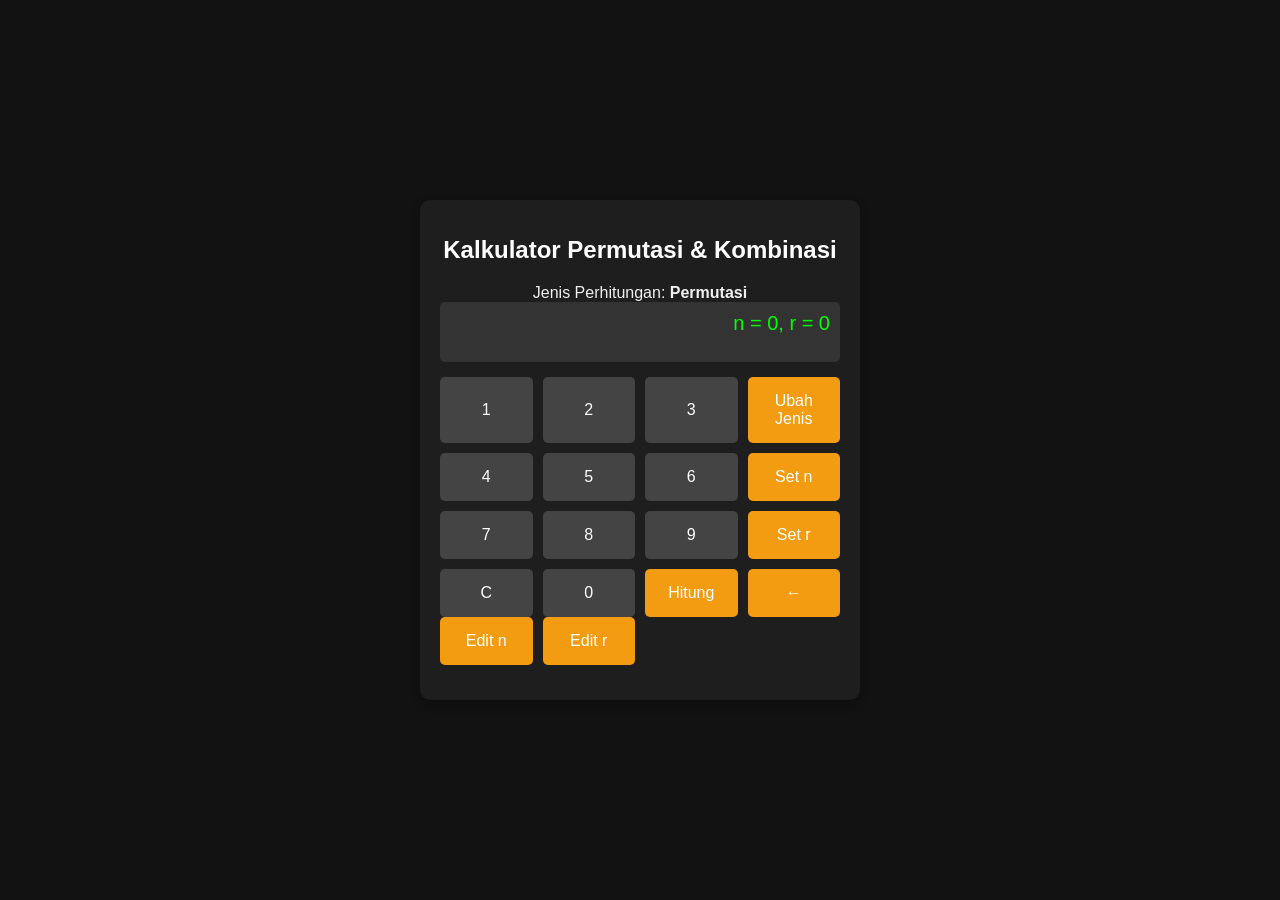
==== index.html @ 4a07307b "Add files via upload" ====
<!DOCTYPE html>
<html lang="id">
<head>
  <meta charset="UTF-8">
  <meta name="viewport" content="width=device-width, initial-scale=1.0">
  <title>Kalkulator Permutasi & Kombinasi</title>
  <link rel="stylesheet" href="style.css">
</head>
<body>
  <div class="calculator-container">
    <h1>Kalkulator Permutasi & Kombinasi</h1>
    <div id="calcTypeLabel">Jenis Perhitungan: <strong id="calcType">Permutasi</strong></div>
    <div class="screen" id="screen">n = 0, r = 0</div>
    <div class="btn-container">
      <button onclick="appendDigit(1)">1</button>
      <button onclick="appendDigit(2)">2</button>
      <button onclick="appendDigit(3)">3</button>
      <button class="operation" onclick="changeCalcType()">Ubah Jenis</button>

      <button onclick="appendDigit(4)">4</button>
      <button onclick="appendDigit(5)">5</button>
      <button onclick="appendDigit(6)">6</button>
      <button class="operation" onclick="setInput('n')">Set n</button>

      <button onclick="appendDigit(7)">7</button>
      <button onclick="appendDigit(8)">8</button>
      <button onclick="appendDigit(9)">9</button>
      <button class="operation" onclick="setInput('r')">Set r</button>

      <button onclick="clearScreen()">C</button>
      <button onclick="appendDigit(0)">0</button>
      <button class="operation" onclick="calculate()">Hitung</button>
      <button class="operation" onclick="backspace()">←</button>
    </div>
    <div class="btn-container">
      <button class="operation" onclick="editInput('n')">Edit n</button>
      <button class="operation" onclick="editInput('r')">Edit r</button>
    </div>
    <div class="result" id="result"></div>
  </div>
  <script src="script.js"></script>
</body>
</html>
---- style.css ----
body {
    font-family: Arial, sans-serif;
    background-color: #121212;
    color: #f0f0f0;
    display: flex;
    justify-content: center;
    align-items: center;
    height: 100vh;
    margin: 0;
  }
  .calculator-container {
    background-color: #1e1e1e;
    border-radius: 10px;
    box-shadow: 0px 4px 10px rgba(0, 0, 0, 0.3);
    width: 400px;
    padding: 20px;
    text-align: center;
  }
  h1 {
    color: #ffffff;
    font-size: 24px;
    margin-bottom: 20px;
  }
  .screen {
    background-color: #333;
    color: #0f0;
    font-size: 20px;
    padding: 10px;
    border-radius: 5px;
    text-align: right;
    margin-bottom: 15px;
    min-height: 40px;
  }
  .btn-container {
    display: grid;
    grid-template-columns: repeat(4, 1fr);
    gap: 10px;
  }
  button {
    background-color: #444;
    color: white;
    border: none;
    padding: 15px;
    font-size: 16px;
    border-radius: 5px;
    cursor: pointer;
    transition: background-color 0.2s ease;
  }
  button:hover {
    background-color: #555;
  }
  button.operation {
    background-color: #f39c12;
  }
  button.operation:hover {
    background-color: #e67e22;
  }
  .result {
    margin-top: 15px;
    font-size: 16px;
    color: #ffffff;
    font-weight: bold;
    text-align: left;
  }
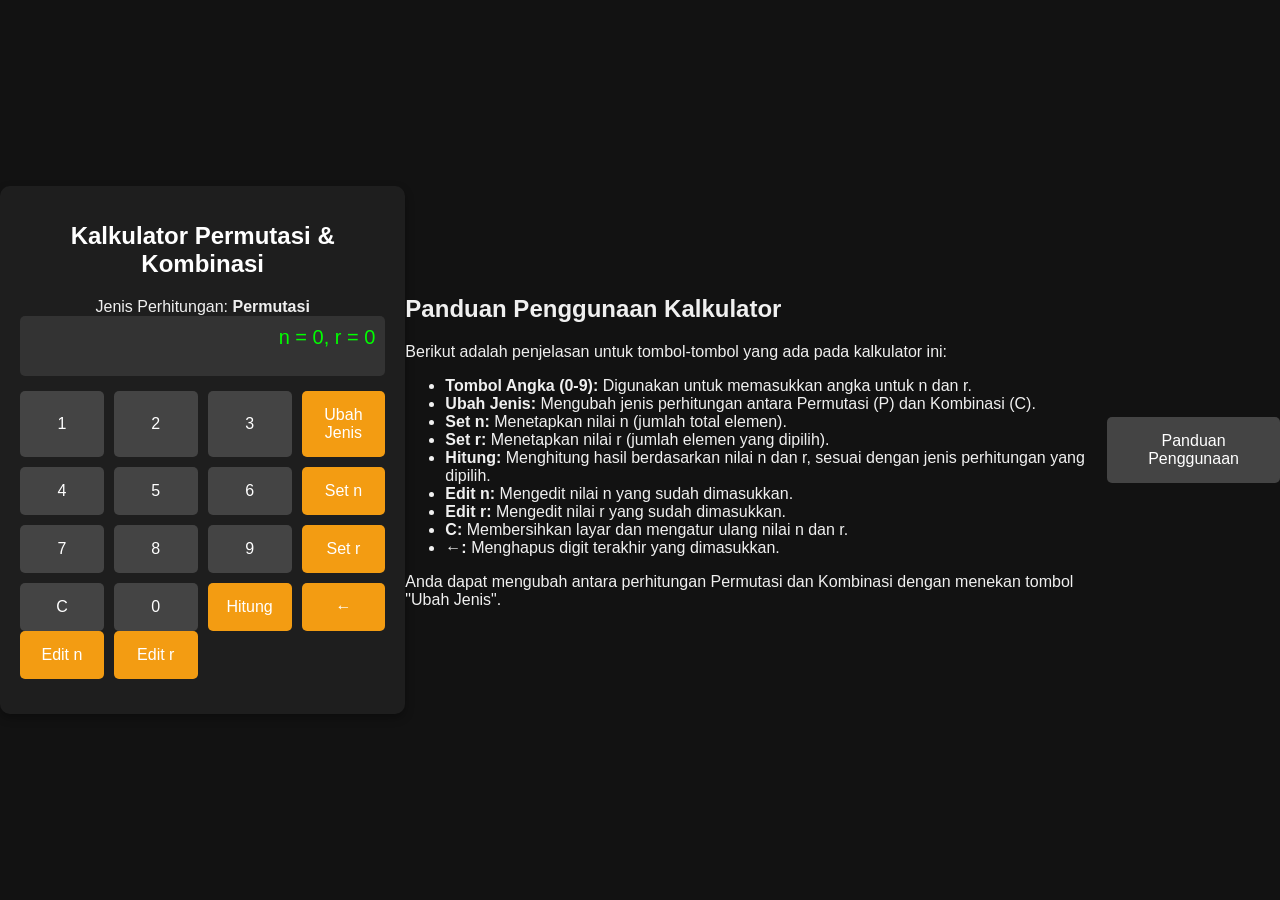
==== commit 37268b9b: "Update index.html" ====
--- a/index.html
+++ b/index.html
@@ -36,8 +36,34 @@
       <button class="operation" onclick="editInput('n')">Edit n</button>
       <button class="operation" onclick="editInput('r')">Edit r</button>
     </div>
-    <div class="result" id="result"></div>
+    <div class="result" id="result">
+      
+    </div>
   </div>
+
+  <!-- User Guide Section -->
+  <div id="userGuide" class="user-guide">
+    <h2>Panduan Penggunaan Kalkulator</h2>
+    <p>Berikut adalah penjelasan untuk tombol-tombol yang ada pada kalkulator ini:</p>
+    <ul>
+      <li><strong>Tombol Angka (0-9):</strong> Digunakan untuk memasukkan angka untuk n dan r.</li>
+      <li><strong>Ubah Jenis:</strong> Mengubah jenis perhitungan antara Permutasi (P) dan Kombinasi (C).</li>
+      <li><strong>Set n:</strong> Menetapkan nilai n (jumlah total elemen).</li>
+      <li><strong>Set r:</strong> Menetapkan nilai r (jumlah elemen yang dipilih).</li>
+      <li><strong>Hitung:</strong> Menghitung hasil berdasarkan nilai n dan r, sesuai dengan jenis perhitungan yang dipilih.</li>
+      <li><strong>Edit n:</strong> Mengedit nilai n yang sudah dimasukkan.</li>
+      <li><strong>Edit r:</strong> Mengedit nilai r yang sudah dimasukkan.</li>
+      <li><strong>C:</strong> Membersihkan layar dan mengatur ulang nilai n dan r.</li>
+      <li><strong>←:</strong> Menghapus digit terakhir yang dimasukkan.</li>
+    </ul>
+    <p>Anda dapat mengubah antara perhitungan Permutasi dan Kombinasi dengan menekan tombol "Ubah Jenis".</p>
+  </div>
+
+  <!-- User Guide Button, placed at the top right corner -->
+  <div class="guide-button-container">
+    <button id="guideButton" onclick="toggleGuide()">Panduan Penggunaan</button>
+  </div>
+
   <script src="script.js"></script>
 </body>
 </html>
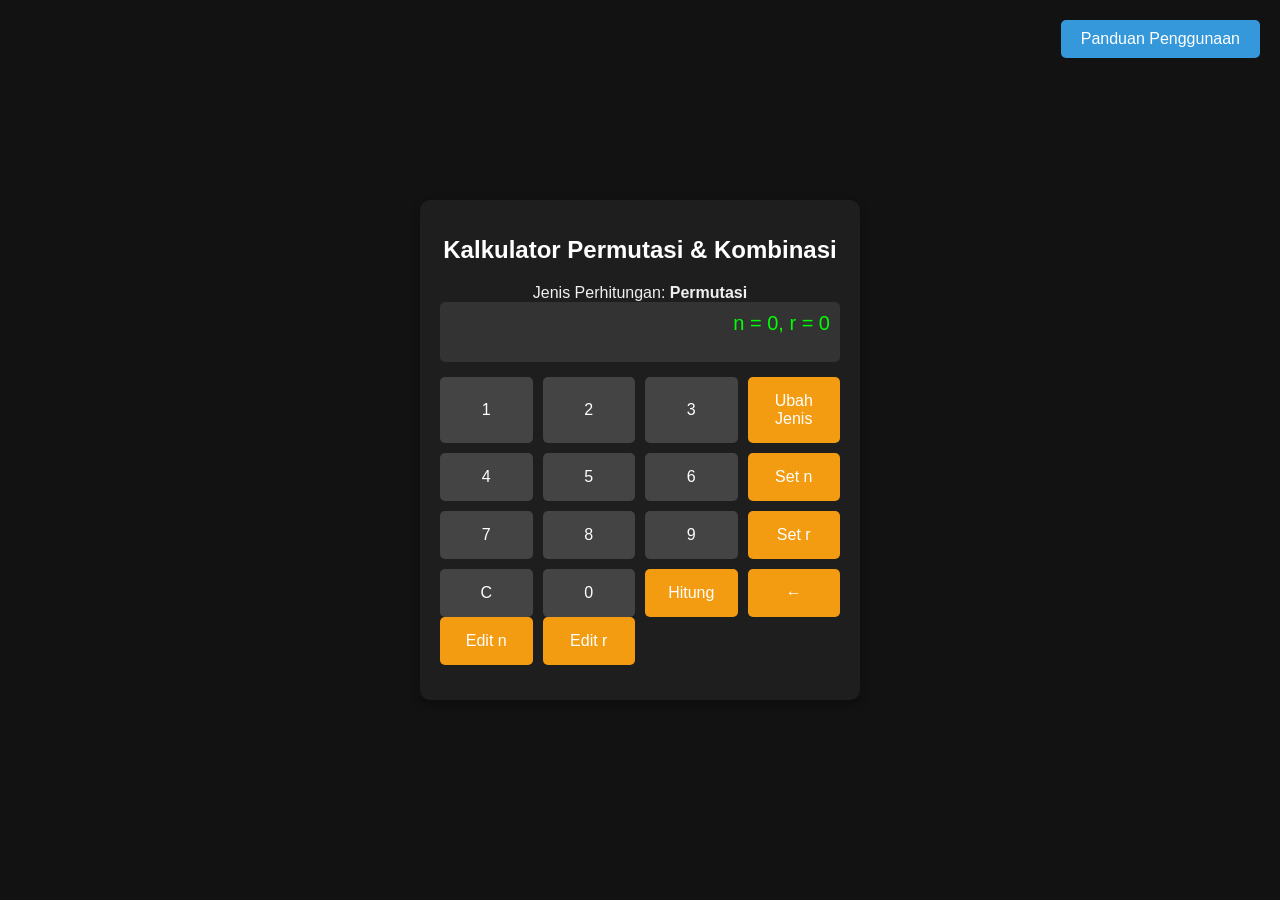
==== commit bb4cf808: "Update index.html" ====
--- a/index.html
+++ b/index.html
@@ -43,6 +43,7 @@
 
   <!-- User Guide Section -->
   <div id="userGuide" class="user-guide">
+    <button id="closeGuideButton" onclick="toggleGuide()" class="close-btn">&times;</button>
     <h2>Panduan Penggunaan Kalkulator</h2>
     <p>Berikut adalah penjelasan untuk tombol-tombol yang ada pada kalkulator ini:</p>
     <ul>
@@ -58,7 +59,7 @@
     </ul>
     <p>Anda dapat mengubah antara perhitungan Permutasi dan Kombinasi dengan menekan tombol "Ubah Jenis".</p>
   </div>
-
+  
   <!-- User Guide Button, placed at the top right corner -->
   <div class="guide-button-container">
     <button id="guideButton" onclick="toggleGuide()">Panduan Penggunaan</button>
--- a/style.css
+++ b/style.css
@@ -1,65 +1,131 @@
 body {
-    font-family: Arial, sans-serif;
-    background-color: #121212;
-    color: #f0f0f0;
-    display: flex;
-    justify-content: center;
-    align-items: center;
-    height: 100vh;
-    margin: 0;
-  }
-  .calculator-container {
-    background-color: #1e1e1e;
-    border-radius: 10px;
-    box-shadow: 0px 4px 10px rgba(0, 0, 0, 0.3);
-    width: 400px;
-    padding: 20px;
-    text-align: center;
-  }
-  h1 {
-    color: #ffffff;
-    font-size: 24px;
-    margin-bottom: 20px;
-  }
-  .screen {
-    background-color: #333;
-    color: #0f0;
-    font-size: 20px;
-    padding: 10px;
-    border-radius: 5px;
-    text-align: right;
-    margin-bottom: 15px;
-    min-height: 40px;
-  }
-  .btn-container {
-    display: grid;
-    grid-template-columns: repeat(4, 1fr);
-    gap: 10px;
-  }
-  button {
-    background-color: #444;
-    color: white;
-    border: none;
-    padding: 15px;
-    font-size: 16px;
-    border-radius: 5px;
-    cursor: pointer;
-    transition: background-color 0.2s ease;
-  }
-  button:hover {
-    background-color: #555;
-  }
-  button.operation {
-    background-color: #f39c12;
-  }
-  button.operation:hover {
-    background-color: #e67e22;
-  }
-  .result {
-    margin-top: 15px;
-    font-size: 16px;
-    color: #ffffff;
-    font-weight: bold;
-    text-align: left;
-  }
-  +  font-family: Arial, sans-serif;
+  background-color: #121212;
+  color: #f0f0f0;
+  display: flex;
+  justify-content: center;
+  align-items: center;
+  height: 100vh;
+  margin: 0;
+}
+
+.calculator-container {
+  background-color: #1e1e1e;
+  border-radius: 10px;
+  box-shadow: 0px 4px 10px rgba(0, 0, 0, 0.3);
+  width: 400px;
+  padding: 20px;
+  text-align: center;
+  position: relative;
+  z-index: 1;
+}
+
+h1 {
+  color: #ffffff;
+  font-size: 24px;
+  margin-bottom: 20px;
+}
+
+.screen {
+  background-color: #333;
+  color: #0f0;
+  font-size: 20px;
+  padding: 10px;
+  border-radius: 5px;
+  text-align: right;
+  margin-bottom: 15px;
+  min-height: 40px;
+}
+
+.btn-container {
+  display: grid;
+  grid-template-columns: repeat(4, 1fr);
+  gap: 10px;
+}
+
+button {
+  background-color: #444;
+  color: white;
+  border: none;
+  padding: 15px;
+  font-size: 16px;
+  border-radius: 5px;
+  cursor: pointer;
+  transition: background-color 0.2s ease;
+}
+
+button:hover {
+  background-color: #555;
+}
+
+button.operation {
+  background-color: #f39c12;
+}
+
+button.operation:hover {
+  background-color: #e67e22;
+}
+
+.result {
+  margin-top: 15px;
+  font-size: 16px;
+  color: #ffffff;
+  font-weight: bold;
+  text-align: left;
+}
+
+/* User Guide Styles */
+.guide-button-container {
+  position: fixed;
+  top: 20px;
+  right: 20px;
+}
+
+button#guideButton {
+  background-color: #3498db;
+  color: white;
+  padding: 10px 20px;
+  font-size: 16px;
+  border-radius: 5px;
+  cursor: pointer;
+}
+
+button#guideButton:hover {
+  background-color: #2980b9;
+}
+
+.user-guide {
+  background-color: #2c3e50;
+  color: white;
+  padding: 20px;
+  margin-top: 20px;
+  border-radius: 8px;
+  display: none; /* Hidden by default */
+  width: 300px;
+  text-align: left;
+  position: fixed;
+  top: 50%;
+  right: -320px; /* Initially off-screen */
+  transform: translateY(-50%);
+  transition: right 0.3s ease;
+}
+
+.user-guide.show {
+  right: 0; /* Slide in */
+  display: block; /* Make it visible */
+}
+/* Add styles for the close button */
+.close-btn {
+  background: none;
+  border: none;
+  color: #fff;
+  font-size: 30px;
+  position: absolute;
+  top: 10px;
+  right: 10px;
+  cursor: pointer;
+}
+
+.close-btn:hover {
+  color: #f39c12;
+}
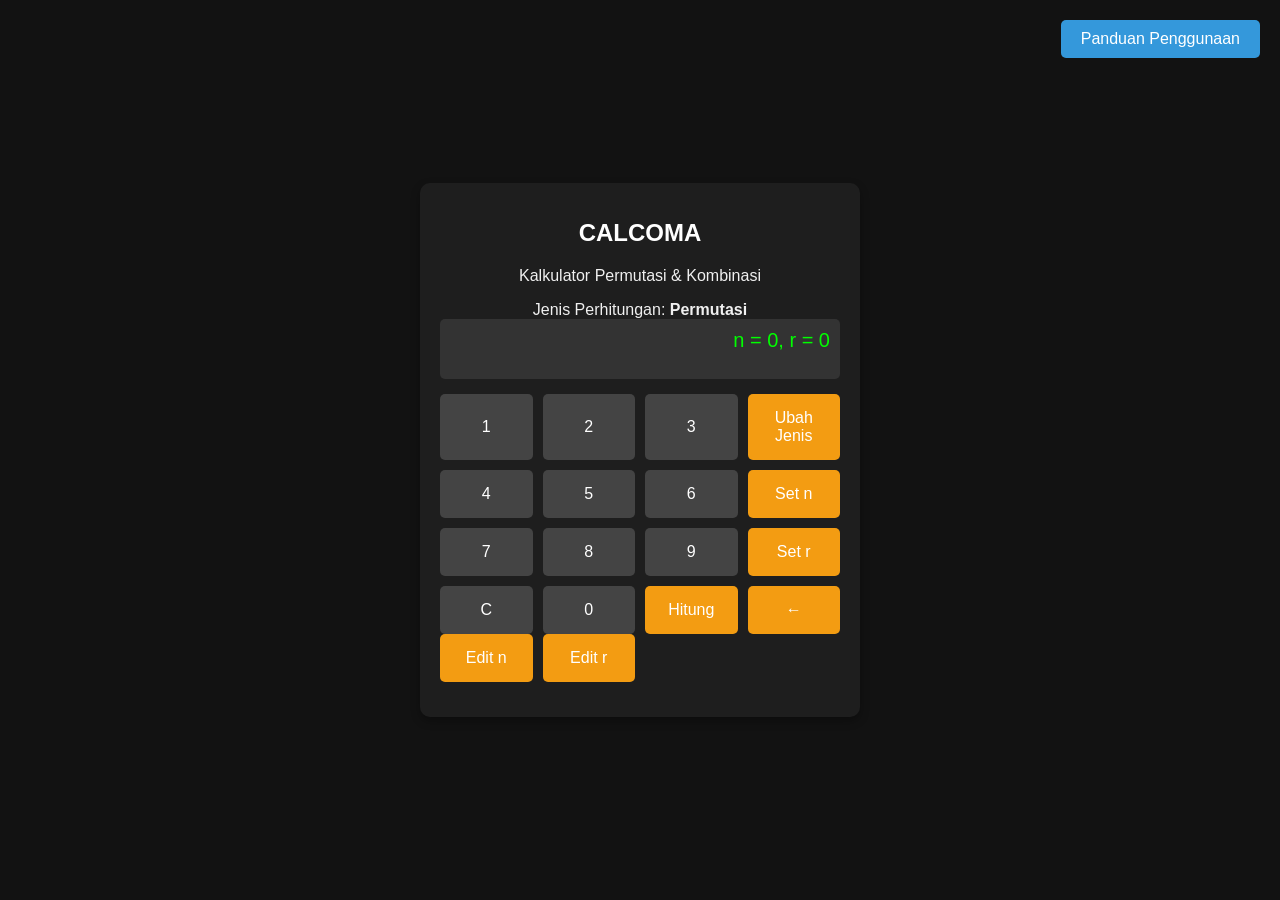
==== commit 091038e2: "Update index.html" ====
--- a/index.html
+++ b/index.html
@@ -8,7 +8,8 @@
 </head>
 <body>
   <div class="calculator-container">
-    <h1>Kalkulator Permutasi & Kombinasi</h1>
+    <h1>CALCOMA</h1>
+    <p class="subtitle">Kalkulator Permutasi & Kombinasi</p>
     <div id="calcTypeLabel">Jenis Perhitungan: <strong id="calcType">Permutasi</strong></div>
     <div class="screen" id="screen">n = 0, r = 0</div>
     <div class="btn-container">
@@ -30,7 +31,7 @@
       <button onclick="clearScreen()">C</button>
       <button onclick="appendDigit(0)">0</button>
       <button class="operation" onclick="calculate()">Hitung</button>
-      <button class="operation" onclick="backspace()">←</button>
+      <button class="operation" onclick="backspace()">&#8592;</button>
     </div>
     <div class="btn-container">
       <button class="operation" onclick="editInput('n')">Edit n</button>
@@ -55,7 +56,7 @@
       <li><strong>Edit n:</strong> Mengedit nilai n yang sudah dimasukkan.</li>
       <li><strong>Edit r:</strong> Mengedit nilai r yang sudah dimasukkan.</li>
       <li><strong>C:</strong> Membersihkan layar dan mengatur ulang nilai n dan r.</li>
-      <li><strong>←:</strong> Menghapus digit terakhir yang dimasukkan.</li>
+      <li><strong>&#8592;:</strong> Menghapus digit terakhir yang dimasukkan.</li>
     </ul>
     <p>Anda dapat mengubah antara perhitungan Permutasi dan Kombinasi dengan menekan tombol "Ubah Jenis".</p>
   </div>
--- a/style.css
+++ b/style.css
@@ -1,3 +1,4 @@
+/* Base styles for the body and calculator */
 body {
   font-family: Arial, sans-serif;
   background-color: #121212;
@@ -17,7 +18,7 @@
   padding: 20px;
   text-align: center;
   position: relative;
-  z-index: 1;
+  z-index: 1; /* Make sure the calculator is below the user guide */
 }
 
 h1 {
@@ -79,6 +80,7 @@
   position: fixed;
   top: 20px;
   right: 20px;
+  z-index: 15; /* Keep the guide button above everything */
 }
 
 button#guideButton {
@@ -108,13 +110,15 @@
   right: -320px; /* Initially off-screen */
   transform: translateY(-50%);
   transition: right 0.3s ease;
+  z-index: 10; /* Ensure it appears in front of the calculator */
 }
 
 .user-guide.show {
-  right: 0; /* Slide in */
-  display: block; /* Make it visible */
+  right: 0; /* Slide in when active */
+  display: block;
 }
-/* Add styles for the close button */
+
+/* Close button styles inside the user guide */
 .close-btn {
   background: none;
   border: none;
@@ -129,3 +133,8 @@
 .close-btn:hover {
   color: #f39c12;
 }
+
+/* Make sure the calculator container stays below the user guide */
+.calculator-container {
+  z-index: 1; /* Lower z-index to ensure the guide is above */
+}
